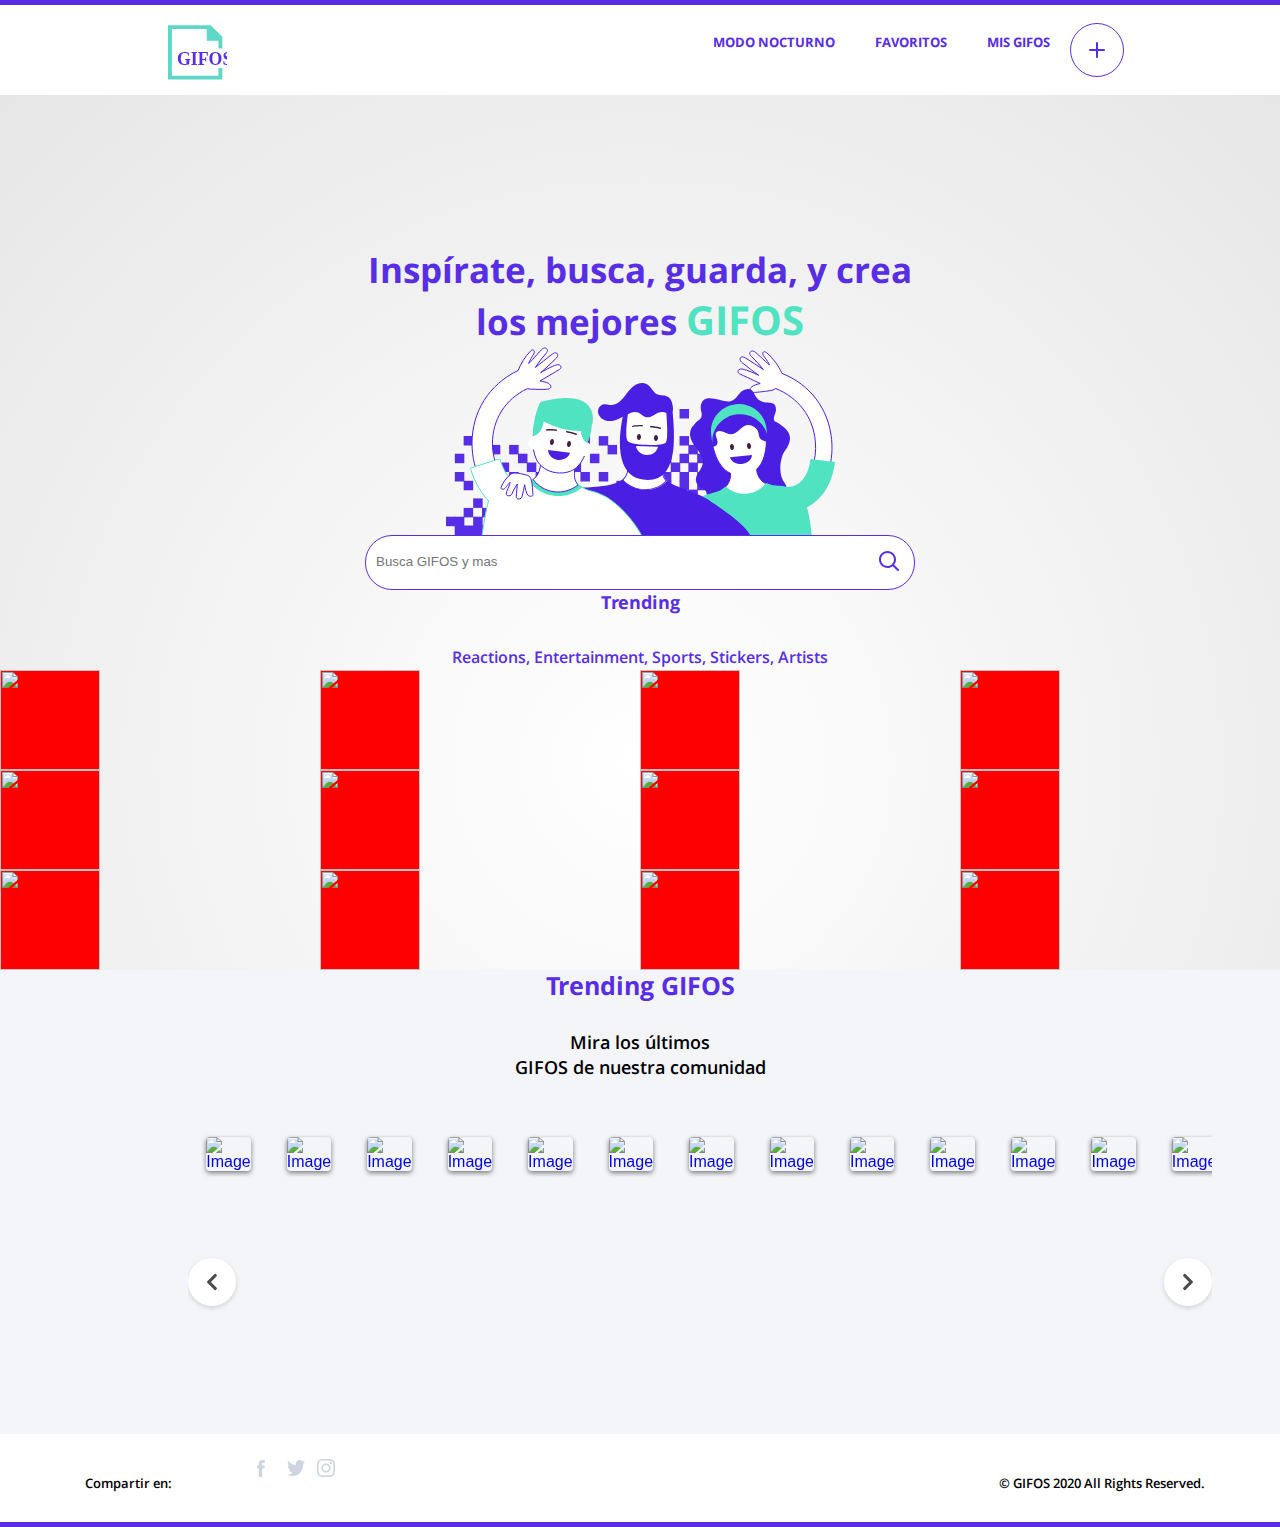
==== index.html @ 657a7a1e "primer commit repo" ====
<!DOCTYPE html>
<html lang="en">
<head>
    <meta charset="UTF-8">
    <meta http-equiv="X-UA-Compatible" content="IE=edge">
    <meta name="viewport" content="width=device-width, initial-scale=1.0">
    <title>GIF'OS</title>
    <link rel="stylesheet" href="fredy/style/style.css">
    <link rel="stylesheet" href="miguel/style/style.css" />
    <link rel="stylesheet" href="miguel/Carrusel/styles.css">
</head>
<body id="body">
    <header id="header">
        <a id="logo" href="index.html"><img src="fredy/imagenes/logo-mobile.svg" alt="" class="logo"></a>
        <nav class="navbar" id="navbar">
            <ul id="ul">
                <a class="modo_nocturno" id="modo_nocturno" shref="#"><li id ="modo_diurno">MODO NOCTURNO</li></a> 
                <a href="fredy/favoritos.html"><li>  FAVORITOS</li></a> 
                <a href="fredy/misgifos.html"> <li>MIS GIFOS</li></a>
               <a class="creatugifo" id="creatugifo" href="fredy/creatugifo.html"> <img src="fredy/imagenes/button-crear-gifo.svg" alt="" srcset=""></a>
            </ul>
        </nav>
        <img src="fredy/imagenes/burger.svg" alt="" srcset="" id="open">
    </header >
    <div class="div1">
        <h1 class="titulo"> Inspírate, busca,<br id="br1"> guarda, y crea <br id="br2"> 
            los  mejores <span class="gifos">GIFOS</span></h1>
        <img src="fredy/imagenes/ilustra_header.svg" alt="" srcset="" class="ilustracion">
        <div class="buscador">
            <input  class="buscar" type="text" name="buscar" id="buscador"  placeholder="Busca GIFOS y mas">
            <input type="image" src="fredy/imagenes/icon-search.svg" class="imagen_buscar" id="imagen_buscar">
        </div>
        <h2 class="titulo">Trending</h2>
        <p>Reactions, Entertainment,<br id="br3"> Sports, Stickers, Artists</p>
    </div>
    <div class="div2">
        <h2 id="resultados"></h2>
        <div id="contenedorderespuesta">
            <img src="" alt="" class="res">
            <img src="" alt="" class="res">
            <img src="" alt="" class="res">
            <img src="" alt="" class="res">
            <img src="" alt="" class="res">
            <img src="" alt="" class="res">
            <img src="" alt="" class="res">
            <img src="" alt="" class="res">
            <img src="" alt="" class="res">
            <img src="" alt="" class="res">
            <img src="" alt="" class="res">
            <img src="" alt="" class="res">
        </div>
    </div>
    
</div>
<section class="final" id="final">

    <h3 class="titulo" >Trending GIFOS</h3>
    <p>Mira los últimos <br> GIFOS de nuestra comunidad</p>
     
      <div class="Carousel">
        
        <div class="slick-list" id="slick-list">
            <button class="slick-arrow slick-prev" id="button-prev" data-button="button-prev" onclick="app.processingButton(event)">
                <svg aria-hidden="true" focusable="false" data-prefix="fas" data-icon="chevron-left" class="svg-inline--fa fa-chevron-left fa-w-10" role="img" xmlns="http://www.w3.org/2000/svg" viewBox="0 0 320 512"><path fill="currentColor" d="M34.52 239.03L228.87 44.69c9.37-9.37 24.57-9.37 33.94 0l22.67 22.67c9.36 9.36 9.37 24.52.04 33.9L131.49 256l154.02 154.75c9.34 9.38 9.32 24.54-.04 33.9l-22.67 22.67c-9.37 9.37-24.57 9.37-33.94 0L34.52 272.97c-9.37-9.37-9.37-24.57 0-33.94z"></path></svg>
            </button>
            <div class="slick-track" id="track">
                <div class="img_crsl">
                    <div>
                        <a href="miguel/carrusel/images/1.jpg">
                            
                            <picture>
                                <img src="miguel/carrusel/images/1.jpg" alt="Image">
                            </picture>
                        </a>
                    </div>
                </div>
                <div class="slick">
                    <div>
                        <a href="miguel/carrusel/images/2.jpg">
                            
                            <picture>
                                <img src="miguel/carrusel/images/2.jpg" alt="Image">
                            </picture>
                        </a>
                    </div>
                </div>
                <div class="slick">
                    <div>
                        <a href="miguel/carrusel/images/3.jpg">
                            
                            <picture>
                                <img src="miguel/carrusel/images/3.jpg" alt="Image">
                            </picture>
                        </a>
                    </div>
                </div>
                <div class="slick">
                    <div>
                        <a href="miguel/carrusel/images/4.jpg">
                            
                            <picture>
                                <img src="miguel/carrusel/images/4.jpg" alt="Image">
                            </picture>
                        </a>
                    </div>
                </div>
                <div class="slick">
                    <div>
                        <a href="miguel/carrusel/images/5.jpg">
                            
                            <picture>
                                <img src="miguel/carrusel/images/5.jpg" alt="Image">
                            </picture>
                        </a>
                    </div>
                </div>
                <div class="slick">
                    <div>
                        <a href="miguel/carrusel/images/6.jpg">
                            
                            <picture>
                                <img src="miguel/carrusel/images/6.jpg" alt="Image">
                            </picture>
                        </a>
                    </div>
                </div>
                <div class="slick">
                    <div>
                        <a href="miguel/carrusel/images/7.jpg">
                            
                            <picture>
                                <img src="miguel/carrusel/images/7.jpg" alt="Image">
                            </picture>
                        </a>
                    </div>
                </div>
                <div class="slick">
                    <div>
                        <a href="miguel/carrusel/images/8.jpg">
                            
                            <picture>
                                <img src="miguel/carrusel/images/8.jpg" alt="Image">
                            </picture>
                        </a>
                    </div>
                </div>
                <div class="slick">
                    <div>
                        <a href="miguel/carrusel/images/9.jpg">
                            
                            <picture>
                                <img src="miguel/carrusel/images/9.jpg" alt="Image">
                            </picture>
                        </a>
                    </div>
                </div>
                <div class="slick">
                    <div>
                        <a href="miguel/carrusel/images/10.jpg">
                            
                            <picture>
                                <img src="miguel/carrusel/images/10.jpg" alt="Image">
                            </picture>
                        </a>
                    </div>
                </div>
                <div class="slick">
                    <div>
                        <a href="miguel/carrusel/images/11.jpg">
                            
                            <picture>
                                <img src="miguel/carrusel/images/11.jpg" alt="Image">
                            </picture>
                        </a>
                    </div>
                </div>
                <div class="slick">
                    <div>
                        <a href="miguel/carrusel/images/12.jpg">
                            
                            <picture>
                                <img src="miguel/carrusel/images/12.jpg" alt="Image">
                            </picture>
                        </a>
                    </div>
                </div>
                <div class="slick">
                    <div>
                        <a href="miguel/carrusel/images/13.jpg">
                            
                            <picture>
                                <img src="miguel/carrusel/images/13.jpg" alt="Image">
                            </picture>
                        </a>
                    </div>
                </div>
                <div class="slick">
                    <div>
                        <a href="miguel/carrusel/images/14.jpg">
                            
                            <picture>
                                <img src="miguel/carrusel/images/14.jpg" alt="Image">
                            </picture>
                        </a>
                    </div>
                </div>
                <div class="slick">
                    <div>
                        <a href="miguel/carrusel/images/15.jpg">
                            
                            <picture>
                                <img src="miguel/carrusel/images/15.jpg" alt="Image">
                            </picture>
                        </a>
                    </div>
                </div>
            </div>
            <button class="slick-arrow slick-next" id="button-next" data-button="button-next" onclick="app.processingButton(event)">
                <svg aria-hidden="true" focusable="false" data-prefix="fas" data-icon="chevron-right" class="svg-inline--fa fa-chevron-right fa-w-10" role="img" xmlns="http://www.w3.org/2000/svg" viewBox="0 0 320 512"><path fill="currentColor" d="M285.476 272.971L91.132 467.314c-9.373 9.373-24.569 9.373-33.941 0l-22.667-22.667c-9.357-9.357-9.375-24.522-.04-33.901L188.505 256 34.484 101.255c-9.335-9.379-9.317-24.544.04-33.901l22.667-22.667c9.373-9.373 24.569-9.373 33.941 0L285.475 239.03c9.373 9.372 9.373 24.568.001 33.941z"></path></svg>
            </button>
        </div>
</section>
<footer id="footer">
  <section class="footer_img">
    <p class="cptir">Compartir en:</p>
    <img
      src="miguel/assets/icon_facebook.svg"
      alt="logo facebook"
      class="facebook"
    />
    <img src="miguel/assets/icon-twitter.svg" alt="logo itwitter" class="twiter" />
    <img
      src="miguel/assets/icon_instagram.svg"
      alt="logo instagram"
      class="instagram"
    />


    <p class="rights_reserved">© GIFOS 2020 All Rights Reserved.</p>

  </section>
  <section class="final_mobile"></section>
</footer>
</body>
<script src="fredy/index.js"></script>
<script src="miguel/Carrusel/main.js"></script>
</html>
---- fredy/style/style.css ----
@font-face {
  font-family: "open-sans";
  src: url("./fonts/OpenSans.woff");
}

@font-face {
  font-family: "open-bold";
  src: url("./fonts/OpenSans-bold.woff");
}

@font-face {
  font-family: "open-light";
  src: url("./fonts/OpenSans-light.woff");
}

@font-face {
  font-family: "open-semibold";
  src: url("./fonts/OpenSans-semibold.woff");
}

.botonvermas, #comenzar {
  margin: 70px auto 5px;
  display: -webkit-box;
  display: -ms-flexbox;
  display: flex;
  -webkit-box-pack: center;
      -ms-flex-pack: center;
          justify-content: center;
  border: 1px solid #572EE5;
  width: 127px;
  height: 50px;
  border-radius: 25px;
  -webkit-box-align: center;
      -ms-flex-align: center;
          align-items: center;
  font-family: "open-bold";
  font-size: 13px;
  color: #572EE5;
  letter-spacing: 0;
  text-align: center;
}

* {
  margin: 0;
  padding: 0;
  -webkit-box-sizing: border-box;
          box-sizing: border-box;
  max-width: 100%;
}

header {
  border-top: 5px solid #572EE5;
  display: -webkit-box;
  display: -ms-flexbox;
  display: flex;
  position: -webkit-sticky;
  position: sticky;
  -webkit-box-pack: justify;
      -ms-flex-pack: justify;
          justify-content: space-between;
  top: 0;
  height: 95px;
  width: 100%;
  background-color: white;
}

header .logo {
  width: 59px;
  height: 59px;
  margin-left: 168px;
  margin-top: 18px;
}

header nav {
  position: inherit;
  width: 100%;
}

header nav a li:hover {
  border-bottom: 2px solid #5ED7C6;
}

header nav a li:active {
  color: #9CAFC3;
  border: none;
}

header ul {
  display: -webkit-inline-box;
  display: -ms-inline-flexbox;
  display: inline-flex;
  list-style: none;
  top: 20px;
  width: 100%;
  -webkit-box-pack: end;
      -ms-flex-pack: end;
          justify-content: flex-end;
  padding-top: 18px;
}

header ul a {
  text-decoration: none;
}

header ul nav a li:hover {
  border-bottom: 2px solid #5ED7C6;
}

header ul li {
  margin: 10px 20px;
  font-size: 13px;
  color: #572ee5;
  letter-spacing: 0;
  text-align: center;
  font-family: "open-bold";
}

header #open {
  width: 15px;
  height: 15px;
  display: none;
}

header #close {
  position: absolute;
  right: 26px;
  top: 47px;
  display: block;
}

.creatugifo {
  margin-right: 156px;
}

@media screen and (max-width: 800px) {
  header {
    display: fixed;
  }
  header #open {
    position: absolute;
    right: 26px;
    top: 47px;
    display: block;
  }
  header .logo {
    margin-left: 22px;
    margin-top: 29px;
    width: 49px;
    height: 49px;
    position: absolute;
  }
  header nav ul {
    display: none;
    top: 90px;
    right: 0;
    left: 0;
    z-index: 999;
    position: relative;
    background: rgba(87, 46, 229, 0.9);
    height: 100vh;
    width: 100vw;
  }
  header nav ul li {
    font-family: "open-bold";
    font-size: 15px;
    color: #FFFFFF;
    text-align: center;
    line-height: 60px;
  }
  header nav ul .creatugifo {
    display: none;
  }
}

.div1 {
  margin-top: 150px;
}

h1 {
  margin: auto;
  margin-top: 76px;
  text-align: center;
  font-family: "open-bold";
  font-size: 35px;
  color: #572EE5;
  text-align: center;
  line-height: 50px;
}

h1 .gifos {
  color: #50E3C2;
  font-size: 40px;
}

.ilustracion {
  display: block;
  margin: auto;
}

.buscador {
  display: -webkit-box;
  display: -ms-flexbox;
  display: flex;
  margin-top: 20px;
  margin: auto;
  background: #FFFFFF;
  border: 1px solid #572EE5;
  border-radius: 27px;
  border-radius: 27px;
  width: 550px;
  height: 55px;
  text-indent: 54px;
}

.buscar {
  border: none;
  width: 540px;
  height: 40px;
  margin: 5px 10px;
}

.imagen_buscar {
  width: 20px;
  height: 20px;
  border: 0px;
  position: relative;
  top: 15px;
  right: 15px;
}

h2 {
  font-family: "open-bold";
  font-size: 18px;
  color: #572EE5;
  text-align: center;
  line-height: 25px;
  margin-top: 73px;
}

p {
  font-family: "open-semibold";
  font-size: 16px;
  color: #572EE5;
  text-align: center;
  line-height: 25px;
  margin-top: 30px;
}

@media screen and (min-width: 800px) {
  #br1 {
    display: none;
  }
  p #br3 {
    display: none;
  }
}

#divfavorito {
  display: block;
}

img#iconfavorito {
  display: block;
  margin: auto;
}

.titulos {
  margin: auto;
}

.favoritos {
  font-size: 25px;
  color: #572EE5;
  text-align: center;
  line-height: 30px;
}

#grid1 {
  display: -ms-grid;
  display: grid;
  -ms-grid-columns: 1fr 1fr 1fr 1fr;
      grid-template-columns: 1fr 1fr 1fr 1fr;
  -ms-grid-rows: 1fr 1fr 1fr;
      grid-template-rows: 1fr 1fr 1fr;
  gap: 29px;
}

#grid1 .ps {
  background-color: red;
  height: 100px;
  width: 100px;
}

#divmisgifos {
  display: block;
}

#divmisgifos img#icongifos {
  display: block;
  margin: auto;
}

#divmisgifos .misgifos {
  font-size: 25px;
  color: #572EE5;
  text-align: center;
  line-height: 30px;
}

#gridmisgifos {
  display: -ms-grid;
  display: grid;
  -ms-grid-columns: 1fr 1fr 1fr 1fr;
      grid-template-columns: 1fr 1fr 1fr 1fr;
  -ms-grid-rows: 1fr 1fr;
      grid-template-rows: 1fr 1fr;
  gap: 29px;
}

#gridmisgifos .ps {
  background-color: red;
  height: 100px;
  width: 100px;
}

.divcreatugifo {
  display: -webkit-box;
  display: -ms-flexbox;
  display: flex;
  position: center;
}

.divcreatugifo::after {
  content: "";
  width: 750px;
  height: 5px;
  background-color: #572EE5;
  position: absolute;
  -ms-flex-item-align: end;
      align-self: flex-end;
  left: 50px;
  top: 600px;
}

.contenedor {
  padding: 80px;
  border: 1px solid #572EE5;
  width: 698px;
  margin: 20px;
}

img#camara {
  width: 123px;
  height: 162px;
  -ms-flex-item-align: center;
      -ms-grid-row-align: center;
      align-self: center;
}

img#pelicula {
  width: 88px;
  height: 88px;
  -ms-flex-item-align: end;
      align-self: flex-end;
}

#contenedordebotones {
  display: -webkit-box;
  display: -ms-flexbox;
  display: flex;
  -webkit-box-pack: center;
      -ms-flex-pack: center;
          justify-content: center;
}

#contenedordebotones .botoncreatugifo {
  width: 21px;
  height: 21px;
  font-family: "open-semibold";
  font-size: 15px;
  color: #572EE5;
  text-align: center;
  border: 1px solid #572EE5;
  border-radius: 50%;
  margin: 10px;
}

.res {
  background-color: red;
  width: 100px;
  height: 100px;
}

#contenedorderespuesta {
  display: -ms-grid;
  display: grid;
  -ms-grid-columns: 1fr 1fr 1fr 1fr;
      grid-template-columns: 1fr 1fr 1fr 1fr;
  -ms-grid-rows: 1fr 1fr 1fr;
      grid-template-rows: 1fr 1fr 1fr;
}
/*# sourceMappingURL=style.css.map */
---- miguel/style/style.css ----
* {
  margin: 0;
  padding: 0;
  -webkit-box-sizing: border-box;
          box-sizing: border-box;
}

@font-face {
  font-family: "Montserrat-Bold";
  src: url(../open_sans/OpenSans-bold.woff);
}

@font-face {
  font-family: "Roboto-Regular";
  src: url(../open_sans/OpenSans-semibold.woff);
}

.final {
  background: #f3f5f8;
}

.final h3 {
  font-family: "Montserrat-Bold";
  font-size: 25px;
  color: #572ee5;
  text-align: center;
  line-height: 30px;
}

.final p {
  font-family: "Roboto-Regular";
  font-size: 18px;
  color: #000000;
  text-align: center;
  padding-bottom: 50px;
}

footer {
  width: 100%;
  background: white;
}

footer .footer_img {
  display: -ms-grid;
  display: grid;
  -ms-grid-rows: 1fr;
  -ms-grid-columns: 20%  30px 30px 30px 1fr;
      grid-template: 1fr / 20%  30px 30px 30px 1fr;
  -webkit-box-align: center;
      -ms-flex-align: center;
          align-items: center;
  text-align: center;
  padding-bottom: 20px;
}

footer .footer_img p {
  font-family: "Roboto-Regular";
  font-size: 13px;
  color: #000000;
  letter-spacing: 0;
}

footer .footer_img .rights_reserved {
  text-align: end;
  margin-right: 8%;
}

footer .footer_img img {
  /* width: 20px;
                height: 20px; */
  margin: 25px 2% 25px 2%;
}

footer .final_mobile {
  height: 5px;
  background: #572ee5;
}

h4, h2, small, a {
  margin: 0;
  padding: 0;
}

a {
  text-decoration: none;
}

.Carousel {
  width: 100%;
  margin: 0px 60px;
}

.Carousel h2 {
  font-size: 26px;
  line-height: 38px;
  padding-bottom: 24px;
  opacity: .9;
  text-transform: uppercase;
  letter-spacing: 10px;
}

/* images */
.slick-list {
  position: relative;
  display: -webkit-box;
  display: -ms-flexbox;
  display: flex;
  -webkit-box-align: center;
      -ms-flex-align: center;
          align-items: center;
  width: -webkit-fit-content;
  width: -moz-fit-content;
  width: fit-content;
  height: 304px;
  padding: 10px 0px;
  margin: 0px auto;
  max-width: 80vw;
  overflow: hidden;
  padding-right: 8%;
}

.slick-track {
  position: relative;
  top: 0;
  left: 0;
  display: -webkit-box;
  display: -ms-flexbox;
  display: flex;
  -webkit-box-pack: center;
      -ms-flex-pack: center;
          justify-content: center;
  -webkit-transition: .5s ease-in-out;
  transition: .5s ease-in-out;
}

.slick {
  position: relative;
  width: 375px;
  padding: 0 18px;
  float: left;
  -webkit-box-sizing: border-box;
          box-sizing: border-box;
  display: -webkit-box;
  display: -ms-flexbox;
  display: flex;
  height: 290px;
}

.slick a img {
  -o-object-fit: cover;
     object-fit: cover;
  height: 275px;
  width: 100%;
  border-radius: 4px;
  -webkit-box-shadow: 0 2px 5px 0 rgba(0, 0, 0, 0.5);
          box-shadow: 0 2px 5px 0 rgba(0, 0, 0, 0.5);
  -webkit-transition: .3s ease-in-out;
  transition: .3s ease-in-out;
}

/* buttons */
.slick-arrow {
  border-radius: 30px;
  background-color: #fff;
  position: absolute;
  z-index: 4;
  width: 48px;
  height: 48px;
  text-align: center;
  -webkit-box-shadow: 0 2px 5px 0 rgba(0, 0, 0, 0.15);
          box-shadow: 0 2px 5px 0 rgba(0, 0, 0, 0.15);
  border: 0;
  cursor: pointer;
}

.slick-arrow:focus {
  outline: 0;
}

.slick-arrow svg {
  width: 12px;
  height: 100%;
  color: rgba(0, 0, 0, 0.7);
}

.slick-prev {
  left: 0px;
}

.slick-next {
  right: 0px;
}

/* @media screen and (min-width: 800px) {
      footer{
        }
      .footer_left {
  text-align: left;
  }
  .footer_right {
  text-align: right;
  }
  }  */
/* .botom {
    background: white;
    border-radius: 5% ;
  } */
/*# sourceMappingURL=style.css.map */
---- miguel/Carrusel/styles.css ----
body{
    margin: 0;
    padding: 0;
    font-family: Arial, Helvetica, sans-serif;
    
    
   
    
    background: radial-gradient(circle, rgba(255,255,255,1) 0%, rgba(226,226,226,1) 110%);
}
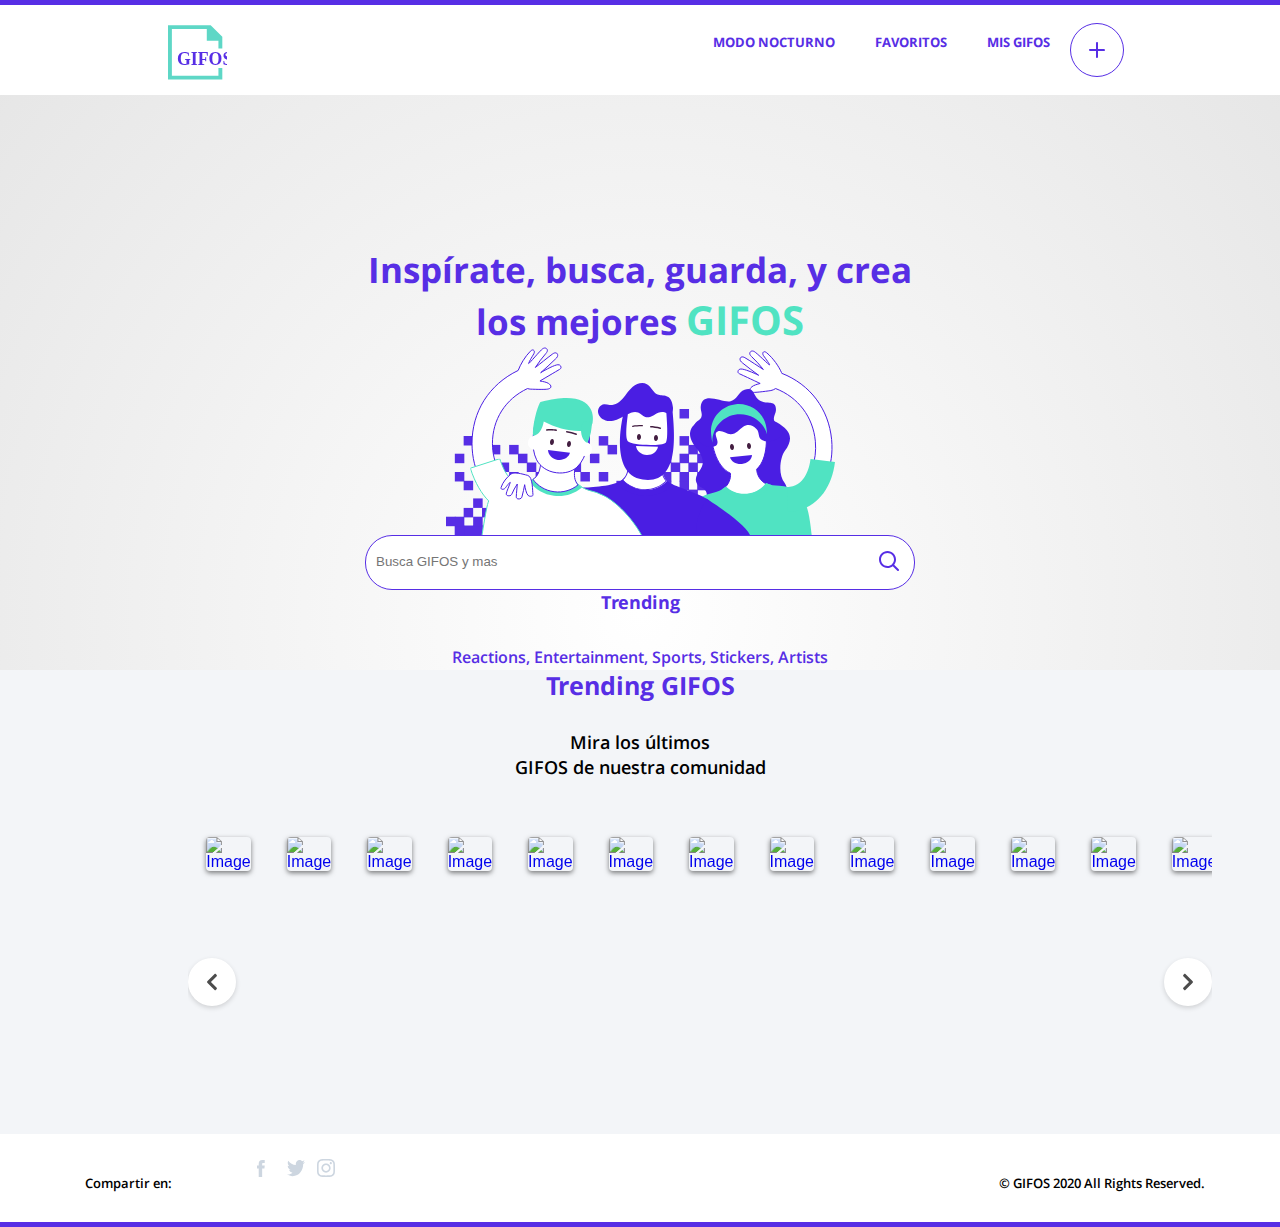
==== commit 0ba5dc23: "display div 2 none + funcion arreglada" ====
--- a/index.html
+++ b/index.html
@@ -33,7 +33,7 @@
         <h2 class="titulo">Trending</h2>
         <p>Reactions, Entertainment,<br id="br3"> Sports, Stickers, Artists</p>
     </div>
-    <div class="div2">
+    <div id="div2">
         <h2 id="resultados"></h2>
         <div id="contenedorderespuesta">
             <img src="" alt="" class="res">
--- a/fredy/style/style.css
+++ b/fredy/style/style.css
@@ -385,6 +385,10 @@
   margin: 10px;
 }
 
+#div2 {
+  display: none;
+}
+
 .res {
   background-color: red;
   width: 100px;
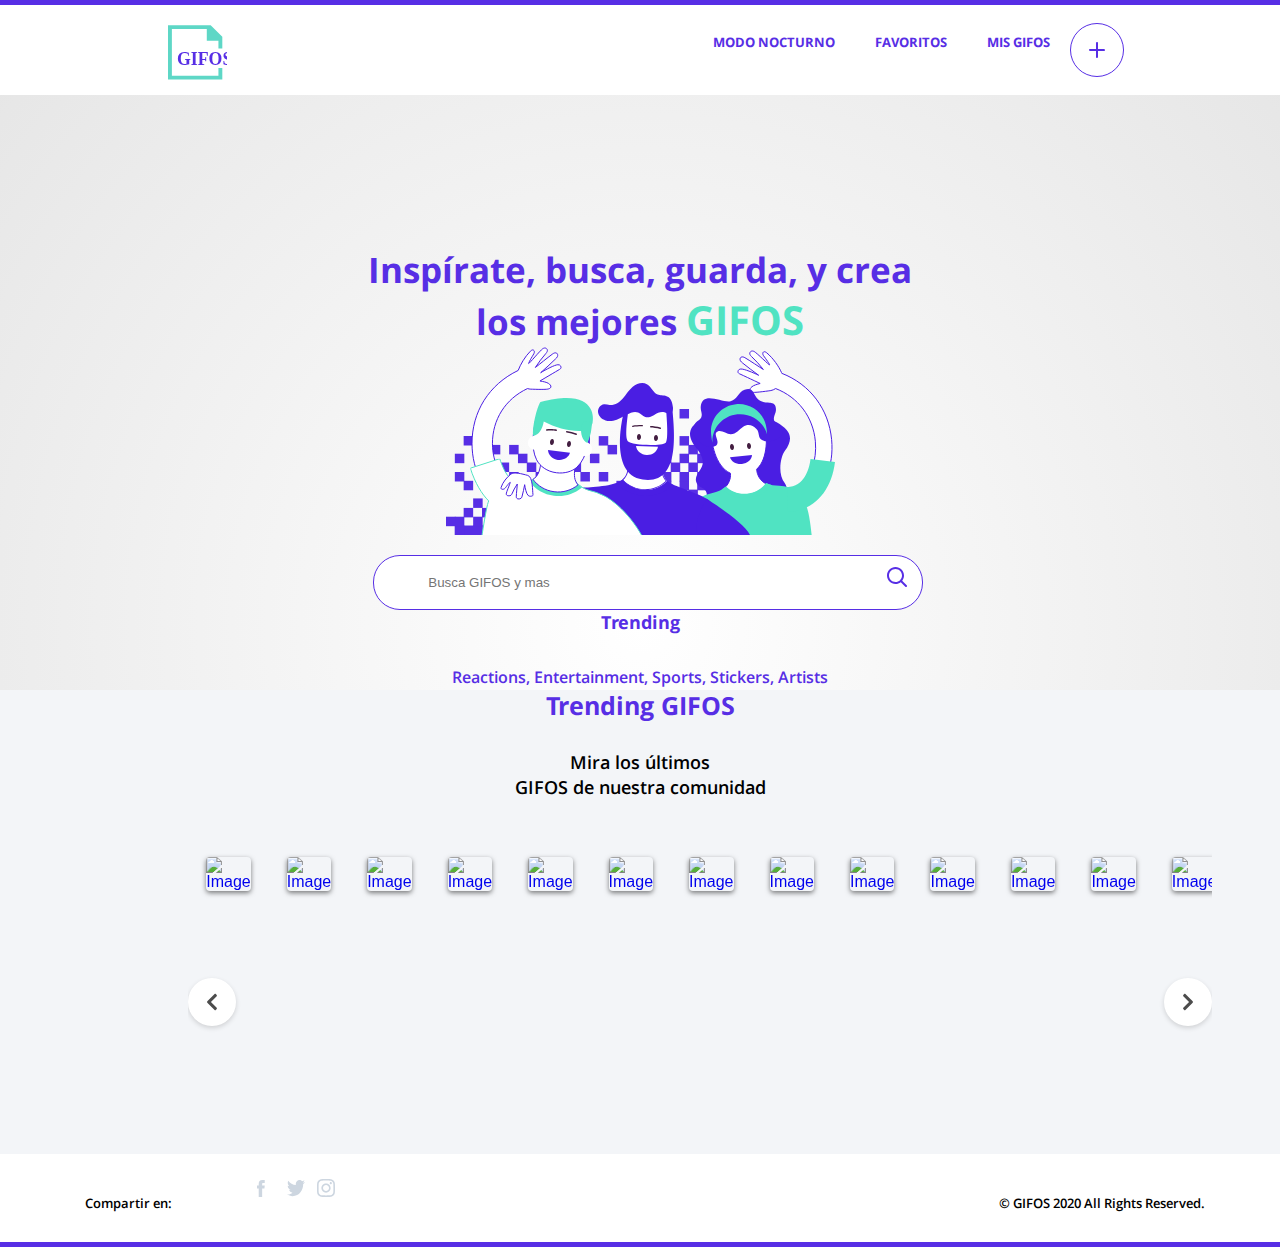
==== commit c5fd351f: "primer arreglo de opciones de busqueda + boton ver mas + css de div contenedor de busqueda" ====
--- a/index.html
+++ b/index.html
@@ -26,8 +26,8 @@
         <h1 class="titulo"> Inspírate, busca,<br id="br1"> guarda, y crea <br id="br2"> 
             los  mejores <span class="gifos">GIFOS</span></h1>
         <img src="fredy/imagenes/ilustra_header.svg" alt="" srcset="" class="ilustracion">
-        <div class="buscador">
-            <input  class="buscar" type="text" name="buscar" id="buscador"  placeholder="Busca GIFOS y mas">
+        <div class="buscador" id="buscador">
+            <input  class="buscar" type="text" name="buscar" id="buscar"  placeholder="Busca GIFOS y mas">
             <input type="image" src="fredy/imagenes/icon-search.svg" class="imagen_buscar" id="imagen_buscar">
         </div>
         <h2 class="titulo">Trending</h2>
@@ -48,7 +48,9 @@
             <img src="" alt="" class="res">
             <img src="" alt="" class="res">
             <img src="" alt="" class="res">
+            
         </div>
+       <div class="contenedorvermas"> <input class="vermas"type="button" value="VER MAS"></div>
     </div>
     
 </div>
--- a/fredy/style/style.css
+++ b/fredy/style/style.css
@@ -197,12 +197,13 @@
   margin: auto;
 }
 
-.buscador {
-  display: -webkit-box;
-  display: -ms-flexbox;
-  display: flex;
+#buscador {
+  display: block;
+  text-align: center;
   margin-top: 20px;
-  margin: auto;
+}
+
+#buscar {
   background: #FFFFFF;
   border: 1px solid #572EE5;
   border-radius: 27px;
@@ -212,20 +213,13 @@
   text-indent: 54px;
 }
 
-.buscar {
-  border: none;
-  width: 540px;
-  height: 40px;
-  margin: 5px 10px;
-}
-
 .imagen_buscar {
+  position: relative;
   width: 20px;
   height: 20px;
   border: 0px;
-  position: relative;
-  top: 15px;
-  right: 15px;
+  margin-top: 10px;
+  margin-left: -41px;
 }
 
 h2 {
@@ -244,6 +238,16 @@
   text-align: center;
   line-height: 25px;
   margin-top: 30px;
+}
+
+#sugerencias {
+  background: #FFFFFF;
+  border: 1px solid #572EE5;
+  border-radius: 27px;
+  border-radius: 27px;
+  width: 550px;
+  height: 55px;
+  text-indent: 54px;
 }
 
 @media screen and (min-width: 800px) {
@@ -403,4 +407,33 @@
   -ms-grid-rows: 1fr 1fr 1fr;
       grid-template-rows: 1fr 1fr 1fr;
 }
+
+.contenedorvermas {
+  display: -webkit-box;
+  display: -ms-flexbox;
+  display: flex;
+  -webkit-box-pack: center;
+      -ms-flex-pack: center;
+          justify-content: center;
+}
+
+.vermas {
+  margin: 20px 0;
+  font-family: "open-bold";
+  font-size: 13px;
+  color: #572EE5;
+  letter-spacing: 0;
+  text-align: center;
+  border: 1px solid #572EE5;
+  border-radius: 25px;
+  -ms-grid-column-align: center;
+      justify-self: center;
+  width: 127px;
+  height: 50px;
+}
+
+#resultados {
+  margin: 20px;
+  text-transform: uppercase;
+}
 /*# sourceMappingURL=style.css.map */